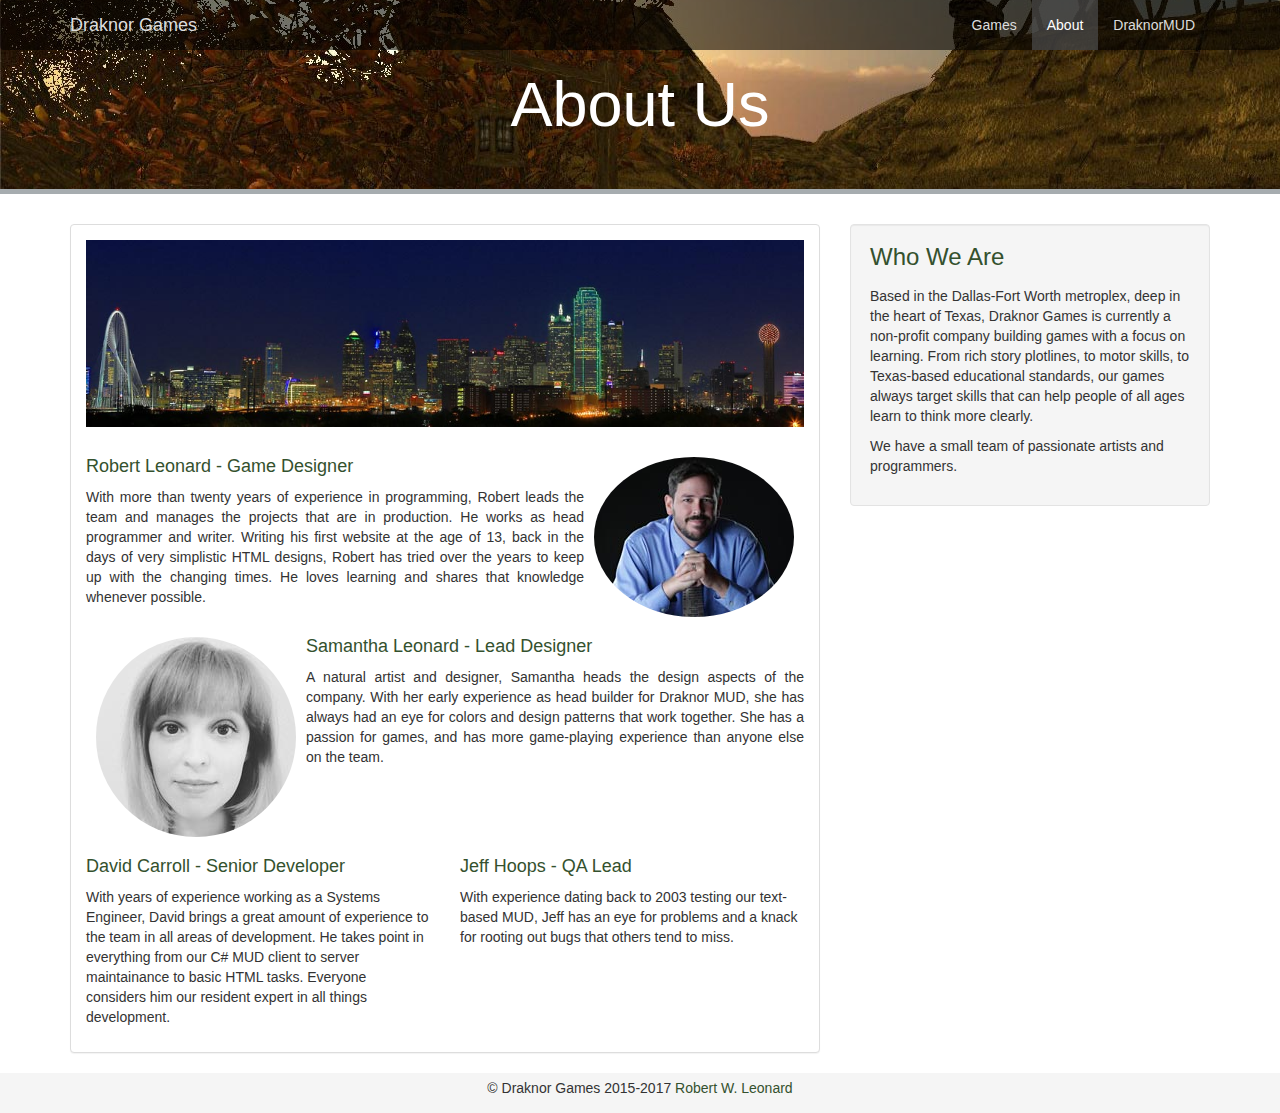
==== DraknorGames/about.html @ aa8a5e18 "First Commit" ====
<!doctype html>
<html>
<head>
	<meta charset="utf-8">
    <meta name="viewport" content="width=device-width, initial-scale=1">
	<title>Draknor Games | About Us</title>
	<link rel="stylesheet" href="css/bootstrap.css">
	<link rel="stylesheet" href="css/style.css">
</head>
<body>

	<div class="jumbotron jumbotron-sub">
		<nav class="navbar navbar-default">
		  <div class="container">
				<div class="navbar-header">
					<button type="button" class="navbar-toggle collapsed" data-toggle="collapse" data-target="#navbar" aria-expanded="false" aria-controls="navbar">
						<span class="sr-only">Toggle navigation</span>
						<span class="icon-bar"></span>
						<span class="icon-bar"></span>
						<span class="icon-bar"></span>
					</button>
					<a class="navbar-brand" href="http://draknor.com">Draknor Games</a>
				</div>
				<div id="navbar" class="collapse navbar-collapse">
					<ul class="nav navbar-nav navbar-right">
					<li><a href="games.html">Games</a></li>
					<li class="active"><a href="about.html">About</a></li>
					<li><a target="_blank" href="http://mud.draknor.com">DraknorMUD</a></li>
					</ul>
				</div><!--/.nav-collapse -->
		  </div>
		</nav>
		<div class="container">
			<h1>About Us</h1>
		</div>
	</div>
	<div class="container">
		<div class="row">
			<div class="col-md-8">
				<div class="panel panel-default">
					<!-- <div class="panel-heading">
						<h3 class="panel-title">About Us</h3>
					</div> -->
					<div class="panel-body">
						<img src="img/Dallas_2013_CreditDCVB_960w.jpg" class="img-full">
						<br><br>
						<div class="row">
							<div class="col-md-12">
								<img src="img/robertwleonard.jpg" alt="Robert Leonard" class="pull-right img-padded img-circle">
								<h4>Robert Leonard - Game Designer</h4>
								<p class="text-justify">With more than twenty years of experience in programming, Robert leads the team and manages the projects that are in production. He works as head programmer and writer. Writing his first website at the age of 13, back in the days of very simplistic HTML designs, Robert has tried over the years to keep up with the changing times. He loves learning and shares that knowledge whenever possible.</p>
							</div>
						</div>
						<div class="row">
							<div class="col-md-12">
								<img src="img/samanthaleonard.jpg" alt="Samantha Leonard" class="pull-left img-padded img-circle">
								<h4>Samantha Leonard - Lead Designer</h4>
								<p class="text-justify">A natural artist and designer, Samantha heads the design aspects of the company. With her early experience as head builder for Draknor MUD, she has always had an eye for colors and design patterns that work together. She has a passion for games, and has  more game-playing experience than anyone else on the team.</p>
							</div>
						</div>
						<div class="row">
							<div class="col-md-6">
									<h4>David Carroll - Senior Developer</h4>
									<p>With years of experience working as a Systems Engineer, David brings a great amount of experience to the team in all areas of development. He takes point in everything from our C# MUD client to server maintainance to basic HTML tasks. Everyone considers him our resident expert in all things development.</p>
							</div>
							<div class="col-md-6">
									<h4>Jeff Hoops - QA Lead</h4>
									<p>With experience dating back to 2003 testing our text-based MUD, Jeff has an eye for problems and a knack for rooting out bugs that others tend to miss.</p>
							</div>
						</div>
					</div>
				</div>
			</div>
			<div class="col-md-4">
				<div class="well">
					<h3>Who We Are</h3>
					<p>Based in the Dallas-Fort Worth metroplex, deep in the heart of Texas, Draknor Games is currently a non-profit company building games with a focus on learning. From rich story plotlines, to motor skills, to Texas-based educational standards, our games always target skills that can help people of all ages learn to think more clearly.</p>
						
					<p>We have a small team of passionate artists and programmers.</p>
				</div>
			</div>
		</div>
	</div>
	
	<footer class="main-footer">
		<div class="container">
			<div class="row">
				<div class="col-md-12">
					<p class="text-center">&copy; Draknor Games 2015-2017 <a target="_blank" href="http://robert.draknor.com">Robert W. Leonard</a></p>
				</div>
			</div>
		</div>
	</footer>

<script src="https://code.jquery.com/jquery-1.12.4.js"   integrity="sha256-Qw82+bXyGq6MydymqBxNPYTaUXXq7c8v3CwiYwLLNXU="   crossorigin="anonymous"></script>
<script src="js/bootstrap.js"></script>
</body>
</html>
---- DraknorGames/css/style.css ----
body {
	background: #fff;
}

h3 {
	color: #34512E;
	margin: 0;
	padding-bottom: 15px;
}

h4 {
	color: #34512E;
}

.btn-primary {
	background: #313461;
	border-color: #313461;
}

.jumbotron {
	background: #333 url('../img/WTFH_header.jpg') 0 -30px;
	background-repeat: no-repeat;
	color: #fff;
	text-align: center;
	border-bottom: 5px #A6ACAF solid;
}

.jumbotron-main {
	padding: 0 0 40px 0;
}

.jumbotron-main h1 {
	margin-top: 20px;
	margin-bottom: 15px;
}

.jumbotron p.lead {
	font-size: 25px;
	margin-bottom: 30px;
}

.jumbotron-sub {
	padding: 0 0 40px 0;
}

.navbar {
	margin: 0;
	color: #fff;
	background-color: rgba(0,0,0,0.55);
	border: none;
}

.navbar-brand-padding {
	margin-left: 10px;
}

/* Title */
.navbar-default .navbar-brand {
    color: #ddd;
}
.navbar-default .navbar-brand:hover,
.navbar-default .navbar-brand:focus {
    color: #eee;
}

/* Link */
.navbar-default .navbar-nav > li > a {
    color: #ddd;
}
.navbar-default .navbar-nav > li > a:hover,
.navbar-default .navbar-nav > li > a:focus {
    color: #fff;
}

.navbar-default .navbar-nav > .active > a,
.navbar-default .navbar-nav > .active > a:hover,
.navbar-default .navbar-nav > .active > a:focus {
    color: #fff;
    background-color: rgba(77,77,77,0.70);
}

.box {
	text-align: center;
}

.box .glyphicon {
	font-size: 50px;
}

.img-padded {
	padding: 10px;
}

.section-a {
	background: #34512E;
	color: #fff;
	text-align: center;
	padding: 30px 30px 10px 30px;
}

.section-a h1 {
	font-size: 50px;
}

p.title {
	text-align: left;
	font-weight: bold;
}

div.well-section a {
	text-decoration: none;
	color: #000;
}

div.well-section a:hover {
	color: #34512E;
}

.img-full {
	width: 100%;
}

.main-footer {
	background: #f5f5f5;
	padding: 5px 0;
}

.main-footer a {
	color: #34512E;
}
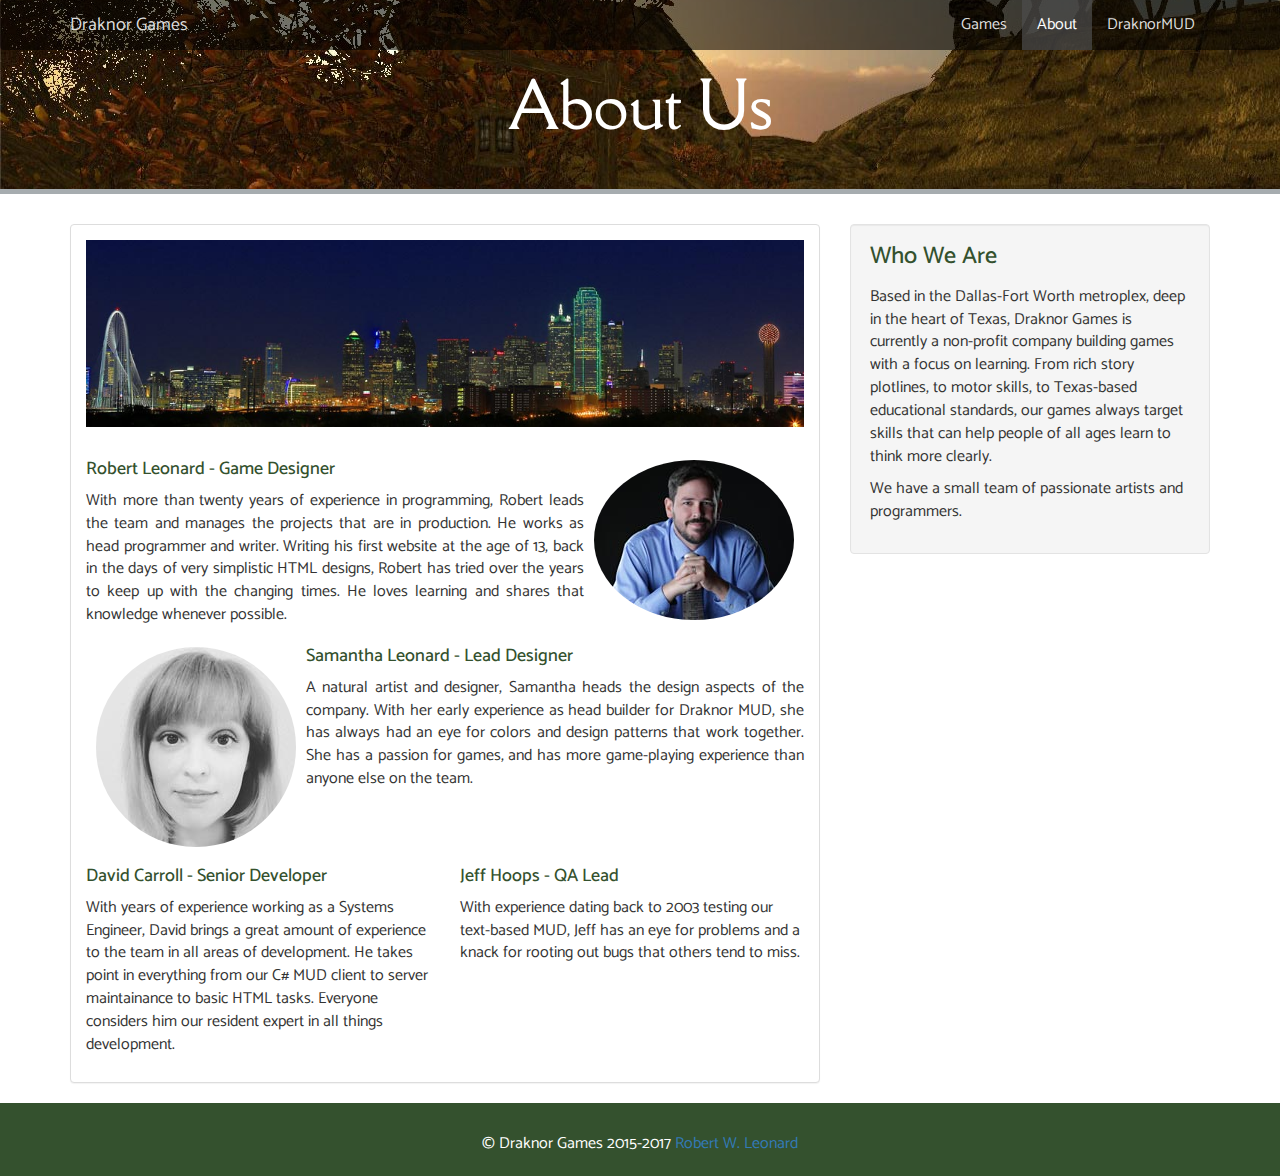
==== commit 5f7a862b: "Updated footer" ====
--- a/DraknorGames/about.html
+++ b/DraknorGames/about.html
@@ -4,6 +4,7 @@
 	<meta charset="utf-8">
     <meta name="viewport" content="width=device-width, initial-scale=1">
 	<title>Draknor Games | About Us</title>
+	<link href="https://fonts.googleapis.com/css?family=Catamaran|Della+Respira" rel="stylesheet">
 	<link rel="stylesheet" href="css/bootstrap.css">
 	<link rel="stylesheet" href="css/style.css">
 </head>
@@ -75,24 +76,26 @@
 				<div class="well">
 					<h3>Who We Are</h3>
 					<p>Based in the Dallas-Fort Worth metroplex, deep in the heart of Texas, Draknor Games is currently a non-profit company building games with a focus on learning. From rich story plotlines, to motor skills, to Texas-based educational standards, our games always target skills that can help people of all ages learn to think more clearly.</p>
-						
+
 					<p>We have a small team of passionate artists and programmers.</p>
 				</div>
 			</div>
 		</div>
 	</div>
 	
-	<footer class="main-footer">
-		<div class="container">
-			<div class="row">
-				<div class="col-md-12">
-					<p class="text-center">&copy; Draknor Games 2015-2017 <a target="_blank" href="http://robert.draknor.com">Robert W. Leonard</a></p>
+	<div class="section-a">
+		<footer>
+			<div class="container">
+				<div class="row">
+					<div class="col-md-12">
+						<p class="text-center">&copy; Draknor Games 2015-2017 <a target="_blank" href="http://robert.draknor.com">Robert W. Leonard</a></p>
+					</div>
 				</div>
 			</div>
-		</div>
-	</footer>
+		</footer>
+	</div>
 
 <script src="https://code.jquery.com/jquery-1.12.4.js"   integrity="sha256-Qw82+bXyGq6MydymqBxNPYTaUXXq7c8v3CwiYwLLNXU="   crossorigin="anonymous"></script>
 <script src="js/bootstrap.js"></script>
 </body>
-</html>+</html>
--- a/DraknorGames/css/style.css
+++ b/DraknorGames/css/style.css
@@ -1,5 +1,11 @@
 body {
 	background: #fff;
+	font-family: 'Catamaran', sans-serif;
+	font-size: 12pt;
+}
+
+h1 {
+		font-family: 'Della Respira', serif;
 }
 
 h3 {
@@ -23,6 +29,7 @@
 	color: #fff;
 	text-align: center;
 	border-bottom: 5px #A6ACAF solid;
+
 }
 
 .jumbotron-main {
@@ -48,6 +55,7 @@
 	color: #fff;
 	background-color: rgba(0,0,0,0.55);
 	border: none;
+
 }
 
 .navbar-brand-padding {
@@ -107,6 +115,10 @@
 	font-weight: bold;
 }
 
+p.lead {
+		font-family: 'Della Respira', serif;
+}
+
 div.well-section a {
 	text-decoration: none;
 	color: #000;
@@ -120,11 +132,6 @@
 	width: 100%;
 }
 
-.main-footer {
-	background: #f5f5f5;
-	padding: 5px 0;
-}
-
 .main-footer a {
 	color: #34512E;
-}+}
